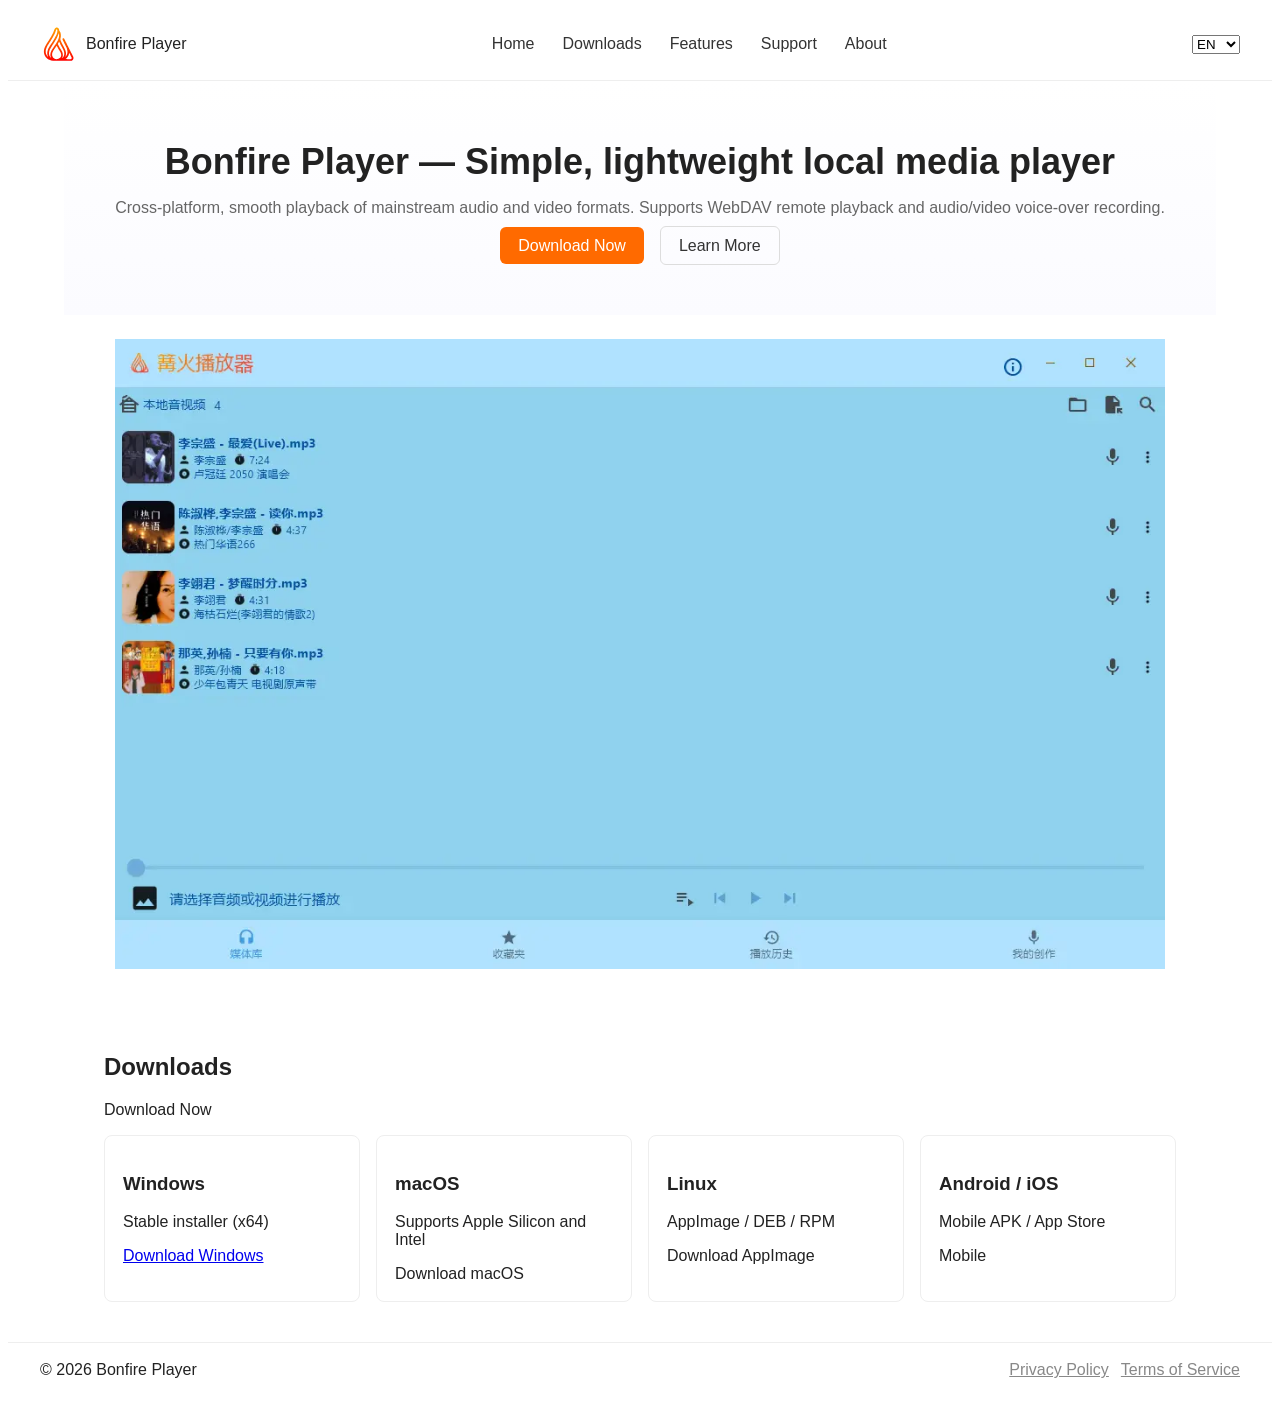
==== index.html @ be35556c "deploy: deploy site via nuxt generate" ====
<!DOCTYPE html><html><head><meta charset="utf-8"><meta name="viewport" content="width=device-width, initial-scale=1"><style>:root{--container-max:1200px;--container-padding:24px}.site{font-family:Arial,Microsoft Yahei,sans-serif;color:#222;display:flex;flex-direction:column;min-height:100vh}.container{max-width:var(--container-max);margin:0 auto;padding:0 var(--container-padding);box-sizing:border-box}.site-header{border-bottom:1px solid #eee}.header-inner{justify-content:space-between;padding:18px 0}.header-inner,.logo{display:flex;align-items:center}.logo{gap:10px}.logo img{height:36px}.nav{display:flex;gap:12px}.nav a{color:#333;text-decoration:none;padding:6px 8px;border-radius:4px}.nav a:hover{background:#00000008}.lang{font-size:14px;color:#666}main{flex:1}main>*{max-width:var(--container-max);margin:0 auto;padding:0 var(--container-padding);box-sizing:border-box}.hero{padding:60px 0;text-align:center;background:linear-gradient(180deg,#fff,#fbfbff)}.hero h1{font-size:36px;margin:0 0 10px}.hero p{color:#666;margin-bottom:20px}.cta .btn{margin:0 8px;padding:10px 18px;border-radius:6px;text-decoration:none}.btn.primary{background:#ff6a00;color:#fff}.btn.ghost{background:transparent;border:1px solid #ddd;color:#333}.page{padding:40px 80px}.cards{display:flex;flex-wrap:wrap;gap:16px}.card{flex:1 1 200px;border:1px solid #eee;padding:18px;border-radius:8px}.faq,.features,.support{padding-top:24px;border-top:1px solid #f5f5f5}.site-footer{margin-top:auto;border-top:1px solid #eee}.footer-inner{display:flex;justify-content:space-between;align-items:center;padding:18px 0}.links a{margin-left:12px;color:#888}@media(max-width:900px){:root{--container-padding:16px}.header-inner{padding:12px 0}}@media(max-width:700px){.cards{flex-direction:column}}@media(max-width:600px){:root{--container-max:100%;--container-padding:12px}.container{padding:0 var(--container-padding)}.header-inner{flex-direction:column;align-items:flex-start;gap:10px}.logo img{height:30px}.nav{display:flex;flex-wrap:wrap;gap:8px}.nav a{display:inline-block;padding:8px 10px}.hero{padding:40px 0}.hero h1{font-size:28px}.page{padding:20px}.footer-inner{flex-direction:column;align-items:flex-start;gap:8px}.card{flex:1 1 100%}img,video{max-width:100%;height:auto}main>*{padding:0 var(--container-padding)}}</style><style>.site[data-v-07a62dbf]{font-family:Arial,Microsoft Yahei,sans-serif;color:#222;display:flex;flex-direction:column;min-height:100vh}.site-header[data-v-07a62dbf]{justify-content:space-between;padding:20px 40px;border-bottom:1px solid #eee}.logo[data-v-07a62dbf],.site-header[data-v-07a62dbf]{display:flex;align-items:center}.logo[data-v-07a62dbf]{gap:10px}.logo img[data-v-07a62dbf]{height:36px}.nav a[data-v-07a62dbf]{margin:0 12px;color:#333;text-decoration:none}.lang[data-v-07a62dbf]{font-size:14px;color:#666}.hero[data-v-07a62dbf]{padding:60px 40px;text-align:center;background:linear-gradient(180deg,#fff,#fbfbff)}.hero h1[data-v-07a62dbf]{font-size:36px;margin:0 0 10px}.hero p[data-v-07a62dbf]{color:#666;margin-bottom:20px}.cta .btn[data-v-07a62dbf]{margin:0 8px;padding:10px 18px;border-radius:6px;text-decoration:none}.btn.primary[data-v-07a62dbf]{background:#ff6a00;color:#fff}.btn.ghost[data-v-07a62dbf]{background:transparent;border:1px solid #ddd;color:#333}.download[data-v-07a62dbf]{padding:40px}.cards[data-v-07a62dbf]{display:flex;flex-wrap:wrap;gap:16px}.card[data-v-07a62dbf]{flex:1 1 200px;border:1px solid #eee;padding:18px;border-radius:8px}.faq[data-v-07a62dbf],.features[data-v-07a62dbf],.support[data-v-07a62dbf]{padding:40px;border-top:1px solid #f5f5f5}.site-footer[data-v-07a62dbf]{margin-top:auto;padding:20px 40px;border-top:1px solid #eee;display:flex;justify-content:space-between}.links a[data-v-07a62dbf]{margin-left:12px;color:#888}@media(max-width:700px){.cards[data-v-07a62dbf]{flex-direction:column}.nav[data-v-07a62dbf]{display:none}}.preview[data-v-07a62dbf]{display:flex;align-items:center;justify-content:center;padding:24px 12px;overflow:hidden}.preview img[data-v-07a62dbf]{max-width:100%;height:auto;max-height:70vh;-o-object-fit:contain;object-fit:contain;display:block;margin:0 auto}@media(max-width:600px){.preview[data-v-07a62dbf]{padding:16px 10px}.preview img[data-v-07a62dbf]{max-height:65vh}}</style><link rel="preload" as="fetch" crossorigin="anonymous" href="/_payload.json?a47797df-614f-4fde-879a-c2c2ec5fcfe7"><link rel="modulepreload" as="script" crossorigin href="/_nuxt/D3Mue1WK.js"><link rel="modulepreload" as="script" crossorigin href="/_nuxt/yyrCfCM7.js"><link rel="modulepreload" as="script" crossorigin href="/_nuxt/DlAUqK2U.js"><script type="module" src="/_nuxt/D3Mue1WK.js" crossorigin></script></head><body><div id="__nuxt"><div class="site"><header class="site-header"><div class="container header-inner"><div class="logo"><img src="/logo.svg" alt="Bonfire Player"><span>篝火播放器</span></div><nav class="nav"><a aria-current="page" href="/" class="router-link-active router-link-exact-active">首页</a><a href="/downloads" class="">下载</a><a href="/features" class="">功能介绍</a><a href="/support" class="">帮助与支持</a><a href="/about" class="">关于我们</a></nav><select class="lang-select"><option value="en">EN</option><option value="zh" selected>中文</option></select></div></header><main><div class="container"><div data-v-07a62dbf><section class="hero" data-v-07a62dbf><h1 data-v-07a62dbf>篝火播放器 — 简洁、轻量的本地媒体播放器</h1><p data-v-07a62dbf>跨平台、流畅播放主流音视频格式，支持 WebDAV 远程播放与音视频配音录制。</p><div class="cta" data-v-07a62dbf><a href="/downloads" class="btn primary" data-v-07a62dbf>立即下载</a><a href="/features" class="btn ghost" data-v-07a62dbf>了解更多</a></div></section><section class="preview" data-v-07a62dbf><img src="/assets/img/app-cut.webp" alt="篝火播放器 预览图" data-v-07a62dbf></section><section id="download" class="download" data-v-07a62dbf><h2 data-v-07a62dbf>下载</h2><p data-v-07a62dbf>立即下载</p><div class="cards" data-v-07a62dbf><div class="card" data-v-07a62dbf><h3 data-v-07a62dbf>Windows</h3><p data-v-07a62dbf>稳定安装程序（x64）</p><a class="btn" href="https://atomgit.com/feefyyu/bonfire-player/releases/download/v1.0.0/BonfirePlayer-x86_64-v1.0.0.exe" target="_blank" rel="noopener noreferrer" data-v-07a62dbf>下载 Windows</a></div><div class="card" data-v-07a62dbf><h3 data-v-07a62dbf>macOS</h3><p data-v-07a62dbf>支持 Apple Silicon 与 Intel</p><a class="btn" data-v-07a62dbf>下载 macOS</a></div><div class="card" data-v-07a62dbf><h3 data-v-07a62dbf>Linux</h3><p data-v-07a62dbf>AppImage / DEB / RPM</p><a class="btn" data-v-07a62dbf>下载 AppImage</a></div><div class="card" data-v-07a62dbf><h3 data-v-07a62dbf>Android / iOS</h3><p data-v-07a62dbf>移动 APK / App Store</p><a class="btn" data-v-07a62dbf>移动端</a></div></div></section></div></div></main><footer class="site-footer"><div class="container footer-inner"><div>© 2026 篝火播放器</div><div class="links"><a href="/privacy" class="">隐私政策</a><a href="/terms" class="">用户协议</a></div></div></footer></div></div><div id="teleports"></div><script>window.__NUXT__={};window.__NUXT__.config={public:{},app:{baseURL:"/",buildId:"a47797df-614f-4fde-879a-c2c2ec5fcfe7",buildAssetsDir:"/_nuxt/",cdnURL:""}}</script><script type="application/json" data-nuxt-data="nuxt-app" data-ssr="true" id="__NUXT_DATA__" data-src="/_payload.json?a47797df-614f-4fde-879a-c2c2ec5fcfe7">[{"state":1,"once":3,"_errors":4,"serverRendered":6,"path":7,"prerenderedAt":8},["Reactive",2],{},["Set"],["ShallowReactive",5],{},true,"\u002F",1780708568123]</script></body></html>
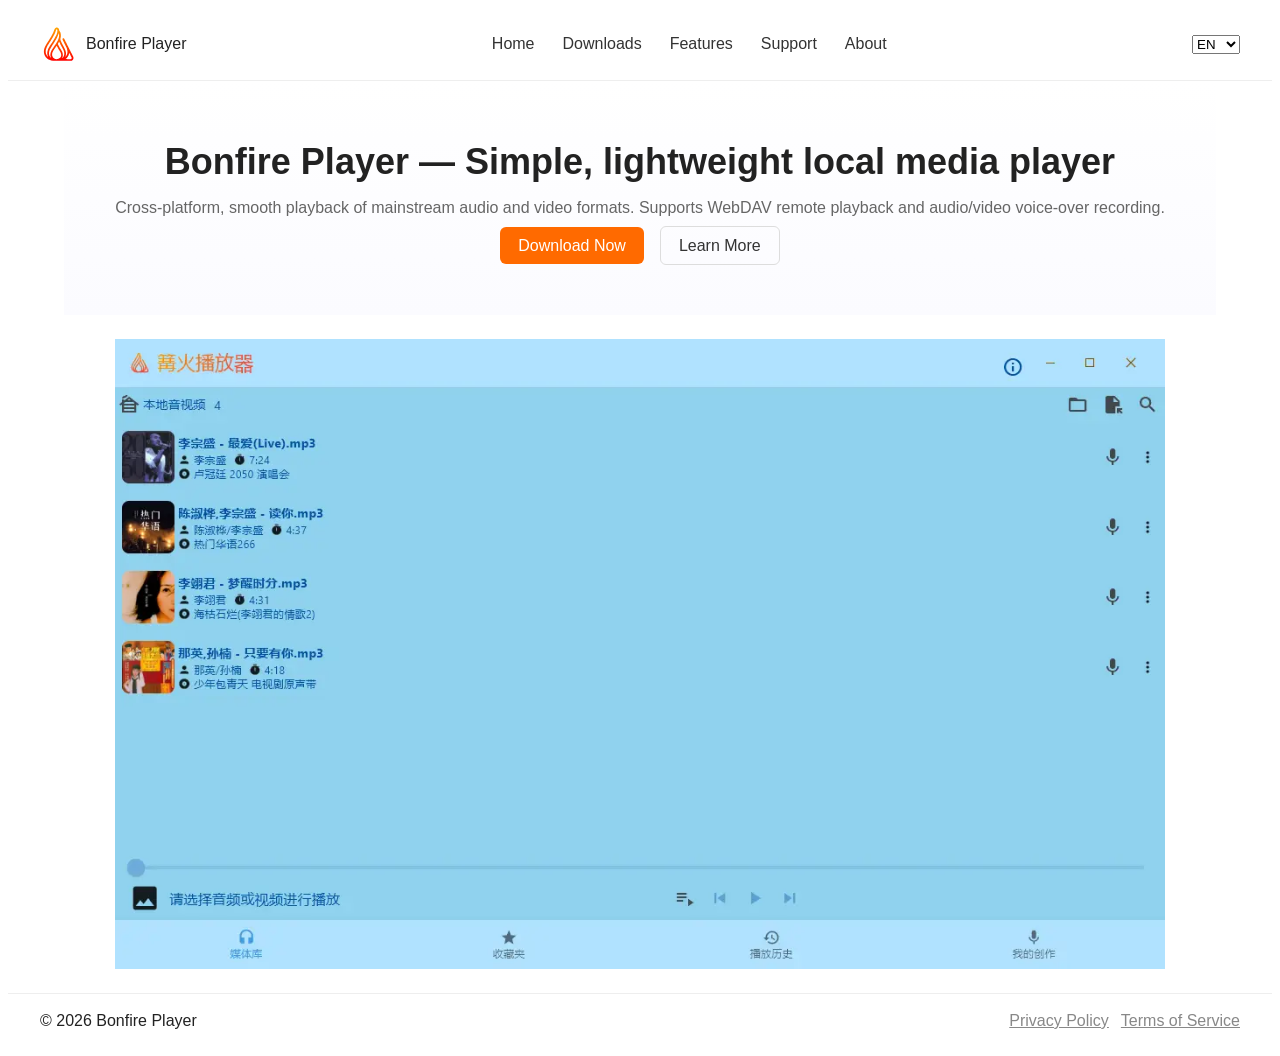
==== commit c32d8653: "发布新的版本" ====
--- a/index.html
+++ b/index.html
@@ -1 +1 @@
-<!DOCTYPE html><html><head><meta charset="utf-8"><meta name="viewport" content="width=device-width, initial-scale=1"><style>:root{--container-max:1200px;--container-padding:24px}.site{font-family:Arial,Microsoft Yahei,sans-serif;color:#222;display:flex;flex-direction:column;min-height:100vh}.container{max-width:var(--container-max);margin:0 auto;padding:0 var(--container-padding);box-sizing:border-box}.site-header{border-bottom:1px solid #eee}.header-inner{justify-content:space-between;padding:18px 0}.header-inner,.logo{display:flex;align-items:center}.logo{gap:10px}.logo img{height:36px}.nav{display:flex;gap:12px}.nav a{color:#333;text-decoration:none;padding:6px 8px;border-radius:4px}.nav a:hover{background:#00000008}.lang{font-size:14px;color:#666}main{flex:1}main>*{max-width:var(--container-max);margin:0 auto;padding:0 var(--container-padding);box-sizing:border-box}.hero{padding:60px 0;text-align:center;background:linear-gradient(180deg,#fff,#fbfbff)}.hero h1{font-size:36px;margin:0 0 10px}.hero p{color:#666;margin-bottom:20px}.cta .btn{margin:0 8px;padding:10px 18px;border-radius:6px;text-decoration:none}.btn.primary{background:#ff6a00;color:#fff}.btn.ghost{background:transparent;border:1px solid #ddd;color:#333}.page{padding:40px 80px}.cards{display:flex;flex-wrap:wrap;gap:16px}.card{flex:1 1 200px;border:1px solid #eee;padding:18px;border-radius:8px}.faq,.features,.support{padding-top:24px;border-top:1px solid #f5f5f5}.site-footer{margin-top:auto;border-top:1px solid #eee}.footer-inner{display:flex;justify-content:space-between;align-items:center;padding:18px 0}.links a{margin-left:12px;color:#888}@media(max-width:900px){:root{--container-padding:16px}.header-inner{padding:12px 0}}@media(max-width:700px){.cards{flex-direction:column}}@media(max-width:600px){:root{--container-max:100%;--container-padding:12px}.container{padding:0 var(--container-padding)}.header-inner{flex-direction:column;align-items:flex-start;gap:10px}.logo img{height:30px}.nav{display:flex;flex-wrap:wrap;gap:8px}.nav a{display:inline-block;padding:8px 10px}.hero{padding:40px 0}.hero h1{font-size:28px}.page{padding:20px}.footer-inner{flex-direction:column;align-items:flex-start;gap:8px}.card{flex:1 1 100%}img,video{max-width:100%;height:auto}main>*{padding:0 var(--container-padding)}}</style><style>.site[data-v-07a62dbf]{font-family:Arial,Microsoft Yahei,sans-serif;color:#222;display:flex;flex-direction:column;min-height:100vh}.site-header[data-v-07a62dbf]{justify-content:space-between;padding:20px 40px;border-bottom:1px solid #eee}.logo[data-v-07a62dbf],.site-header[data-v-07a62dbf]{display:flex;align-items:center}.logo[data-v-07a62dbf]{gap:10px}.logo img[data-v-07a62dbf]{height:36px}.nav a[data-v-07a62dbf]{margin:0 12px;color:#333;text-decoration:none}.lang[data-v-07a62dbf]{font-size:14px;color:#666}.hero[data-v-07a62dbf]{padding:60px 40px;text-align:center;background:linear-gradient(180deg,#fff,#fbfbff)}.hero h1[data-v-07a62dbf]{font-size:36px;margin:0 0 10px}.hero p[data-v-07a62dbf]{color:#666;margin-bottom:20px}.cta .btn[data-v-07a62dbf]{margin:0 8px;padding:10px 18px;border-radius:6px;text-decoration:none}.btn.primary[data-v-07a62dbf]{background:#ff6a00;color:#fff}.btn.ghost[data-v-07a62dbf]{background:transparent;border:1px solid #ddd;color:#333}.download[data-v-07a62dbf]{padding:40px}.cards[data-v-07a62dbf]{display:flex;flex-wrap:wrap;gap:16px}.card[data-v-07a62dbf]{flex:1 1 200px;border:1px solid #eee;padding:18px;border-radius:8px}.faq[data-v-07a62dbf],.features[data-v-07a62dbf],.support[data-v-07a62dbf]{padding:40px;border-top:1px solid #f5f5f5}.site-footer[data-v-07a62dbf]{margin-top:auto;padding:20px 40px;border-top:1px solid #eee;display:flex;justify-content:space-between}.links a[data-v-07a62dbf]{margin-left:12px;color:#888}@media(max-width:700px){.cards[data-v-07a62dbf]{flex-direction:column}.nav[data-v-07a62dbf]{display:none}}.preview[data-v-07a62dbf]{display:flex;align-items:center;justify-content:center;padding:24px 12px;overflow:hidden}.preview img[data-v-07a62dbf]{max-width:100%;height:auto;max-height:70vh;-o-object-fit:contain;object-fit:contain;display:block;margin:0 auto}@media(max-width:600px){.preview[data-v-07a62dbf]{padding:16px 10px}.preview img[data-v-07a62dbf]{max-height:65vh}}</style><link rel="preload" as="fetch" crossorigin="anonymous" href="/_payload.json?a47797df-614f-4fde-879a-c2c2ec5fcfe7"><link rel="modulepreload" as="script" crossorigin href="/_nuxt/D3Mue1WK.js"><link rel="modulepreload" as="script" crossorigin href="/_nuxt/yyrCfCM7.js"><link rel="modulepreload" as="script" crossorigin href="/_nuxt/DlAUqK2U.js"><script type="module" src="/_nuxt/D3Mue1WK.js" crossorigin></script></head><body><div id="__nuxt"><div class="site"><header class="site-header"><div class="container header-inner"><div class="logo"><img src="/logo.svg" alt="Bonfire Player"><span>篝火播放器</span></div><nav class="nav"><a aria-current="page" href="/" class="router-link-active router-link-exact-active">首页</a><a href="/downloads" class="">下载</a><a href="/features" class="">功能介绍</a><a href="/support" class="">帮助与支持</a><a href="/about" class="">关于我们</a></nav><select class="lang-select"><option value="en">EN</option><option value="zh" selected>中文</option></select></div></header><main><div class="container"><div data-v-07a62dbf><section class="hero" data-v-07a62dbf><h1 data-v-07a62dbf>篝火播放器 — 简洁、轻量的本地媒体播放器</h1><p data-v-07a62dbf>跨平台、流畅播放主流音视频格式，支持 WebDAV 远程播放与音视频配音录制。</p><div class="cta" data-v-07a62dbf><a href="/downloads" class="btn primary" data-v-07a62dbf>立即下载</a><a href="/features" class="btn ghost" data-v-07a62dbf>了解更多</a></div></section><section class="preview" data-v-07a62dbf><img src="/assets/img/app-cut.webp" alt="篝火播放器 预览图" data-v-07a62dbf></section><section id="download" class="download" data-v-07a62dbf><h2 data-v-07a62dbf>下载</h2><p data-v-07a62dbf>立即下载</p><div class="cards" data-v-07a62dbf><div class="card" data-v-07a62dbf><h3 data-v-07a62dbf>Windows</h3><p data-v-07a62dbf>稳定安装程序（x64）</p><a class="btn" href="https://atomgit.com/feefyyu/bonfire-player/releases/download/v1.0.0/BonfirePlayer-x86_64-v1.0.0.exe" target="_blank" rel="noopener noreferrer" data-v-07a62dbf>下载 Windows</a></div><div class="card" data-v-07a62dbf><h3 data-v-07a62dbf>macOS</h3><p data-v-07a62dbf>支持 Apple Silicon 与 Intel</p><a class="btn" data-v-07a62dbf>下载 macOS</a></div><div class="card" data-v-07a62dbf><h3 data-v-07a62dbf>Linux</h3><p data-v-07a62dbf>AppImage / DEB / RPM</p><a class="btn" data-v-07a62dbf>下载 AppImage</a></div><div class="card" data-v-07a62dbf><h3 data-v-07a62dbf>Android / iOS</h3><p data-v-07a62dbf>移动 APK / App Store</p><a class="btn" data-v-07a62dbf>移动端</a></div></div></section></div></div></main><footer class="site-footer"><div class="container footer-inner"><div>© 2026 篝火播放器</div><div class="links"><a href="/privacy" class="">隐私政策</a><a href="/terms" class="">用户协议</a></div></div></footer></div></div><div id="teleports"></div><script>window.__NUXT__={};window.__NUXT__.config={public:{},app:{baseURL:"/",buildId:"a47797df-614f-4fde-879a-c2c2ec5fcfe7",buildAssetsDir:"/_nuxt/",cdnURL:""}}</script><script type="application/json" data-nuxt-data="nuxt-app" data-ssr="true" id="__NUXT_DATA__" data-src="/_payload.json?a47797df-614f-4fde-879a-c2c2ec5fcfe7">[{"state":1,"once":3,"_errors":4,"serverRendered":6,"path":7,"prerenderedAt":8},["Reactive",2],{},["Set"],["ShallowReactive",5],{},true,"\u002F",1780708568123]</script></body></html>+<!DOCTYPE html><html><head><meta charset="utf-8"><meta name="viewport" content="width=device-width, initial-scale=1"><style>:root{--container-max:1200px;--container-padding:24px}.site{font-family:Arial,Microsoft Yahei,sans-serif;color:#222;display:flex;flex-direction:column;min-height:100vh}.container{max-width:var(--container-max);margin:0 auto;padding:0 var(--container-padding);box-sizing:border-box}.site-header{border-bottom:1px solid #eee}.header-inner{justify-content:space-between;padding:18px 0}.header-inner,.logo{display:flex;align-items:center}.logo{gap:10px}.logo img{height:36px}.nav{display:flex;gap:12px}.nav a{color:#333;text-decoration:none;padding:6px 8px;border-radius:4px}.nav a:hover{background:#00000008}.lang{font-size:14px;color:#666}main{flex:1}main>*{max-width:var(--container-max);margin:0 auto;padding:0 var(--container-padding);box-sizing:border-box}.hero{padding:60px 0;text-align:center;background:linear-gradient(180deg,#fff,#fbfbff)}.hero h1{font-size:36px;margin:0 0 10px}.hero p{color:#666;margin-bottom:20px}.cta .btn{margin:0 8px;padding:10px 18px;border-radius:6px;text-decoration:none}.btn.primary{background:#ff6a00;color:#fff}.btn.ghost{background:transparent;border:1px solid #ddd;color:#333}.page{padding:40px 80px}.cards{display:flex;flex-wrap:wrap;gap:16px}.card{flex:1 1 200px;border:1px solid #eee;padding:18px;border-radius:8px}.faq,.features,.support{padding-top:24px;border-top:1px solid #f5f5f5}.site-footer{margin-top:auto;border-top:1px solid #eee}.footer-inner{display:flex;justify-content:space-between;align-items:center;padding:18px 0}.links a{margin-left:12px;color:#888}@media(max-width:900px){:root{--container-padding:16px}.header-inner{padding:12px 0}}@media(max-width:700px){.cards{flex-direction:column}}@media(max-width:600px){:root{--container-max:100%;--container-padding:12px}.container{padding:0 var(--container-padding)}.header-inner{flex-direction:column;align-items:flex-start;gap:10px}.logo img{height:30px}.nav{display:flex;flex-wrap:wrap;gap:8px}.nav a{display:inline-block;padding:8px 10px}.hero{padding:40px 0}.hero h1{font-size:28px}.page{padding:20px}.footer-inner{flex-direction:column;align-items:flex-start;gap:8px}.card{flex:1 1 100%}img,video{max-width:100%;height:auto}main>*{padding:0 var(--container-padding)}}</style><style>.site[data-v-a9f905f3]{font-family:Arial,Microsoft Yahei,sans-serif;color:#222;display:flex;flex-direction:column;min-height:100vh}.site-header[data-v-a9f905f3]{justify-content:space-between;padding:20px 40px;border-bottom:1px solid #eee}.logo[data-v-a9f905f3],.site-header[data-v-a9f905f3]{display:flex;align-items:center}.logo[data-v-a9f905f3]{gap:10px}.logo img[data-v-a9f905f3]{height:36px}.nav a[data-v-a9f905f3]{margin:0 12px;color:#333;text-decoration:none}.lang[data-v-a9f905f3]{font-size:14px;color:#666}.hero[data-v-a9f905f3]{padding:60px 40px;text-align:center;background:linear-gradient(180deg,#fff,#fbfbff)}.hero h1[data-v-a9f905f3]{font-size:36px;margin:0 0 10px}.hero p[data-v-a9f905f3]{color:#666;margin-bottom:20px}.cta .btn[data-v-a9f905f3]{margin:0 8px;padding:10px 18px;border-radius:6px;text-decoration:none}.btn.primary[data-v-a9f905f3]{background:#ff6a00;color:#fff}.btn.ghost[data-v-a9f905f3]{background:transparent;border:1px solid #ddd;color:#333}.download[data-v-a9f905f3]{padding:40px}.cards[data-v-a9f905f3]{display:flex;flex-wrap:wrap;gap:16px}.card[data-v-a9f905f3]{flex:1 1 200px;border:1px solid #eee;padding:18px;border-radius:8px}.faq[data-v-a9f905f3],.features[data-v-a9f905f3],.support[data-v-a9f905f3]{padding:40px;border-top:1px solid #f5f5f5}.site-footer[data-v-a9f905f3]{margin-top:auto;padding:20px 40px;border-top:1px solid #eee;display:flex;justify-content:space-between}.links a[data-v-a9f905f3]{margin-left:12px;color:#888}@media(max-width:700px){.cards[data-v-a9f905f3]{flex-direction:column}.nav[data-v-a9f905f3]{display:none}}.preview[data-v-a9f905f3]{display:flex;align-items:center;justify-content:center;padding:24px 12px;overflow:hidden}.preview img[data-v-a9f905f3]{max-width:100%;height:auto;max-height:70vh;-o-object-fit:contain;object-fit:contain;display:block;margin:0 auto}@media(max-width:600px){.preview[data-v-a9f905f3]{padding:16px 10px}.preview img[data-v-a9f905f3]{max-height:65vh}}</style><link rel="preload" as="fetch" crossorigin="anonymous" href="/_payload.json?8229dd1e-0ba7-4257-a3a9-0c222e1d1b9e"><link rel="modulepreload" as="script" crossorigin href="/_nuxt/DxCFzqXx.js"><link rel="modulepreload" as="script" crossorigin href="/_nuxt/UYG90HQf.js"><link rel="modulepreload" as="script" crossorigin href="/_nuxt/DlAUqK2U.js"><script type="module" src="/_nuxt/DxCFzqXx.js" crossorigin></script></head><body><div id="__nuxt"><div class="site"><header class="site-header"><div class="container header-inner"><div class="logo"><img src="/logo.svg" alt="Bonfire Player"><span>篝火播放器</span></div><nav class="nav"><a aria-current="page" href="/" class="router-link-active router-link-exact-active">首页</a><a href="/downloads" class="">下载</a><a href="/features" class="">功能介绍</a><a href="/support" class="">帮助与支持</a><a href="/about" class="">关于我们</a></nav><select class="lang-select"><option value="en">EN</option><option value="zh" selected>中文</option></select></div></header><main><div class="container"><div data-v-a9f905f3><section class="hero" data-v-a9f905f3><h1 data-v-a9f905f3>篝火播放器 — 简洁、轻量的本地媒体播放器</h1><p data-v-a9f905f3>跨平台、流畅播放主流音视频格式，支持 WebDAV 远程播放与音视频配音录制。</p><div class="cta" data-v-a9f905f3><a href="/downloads" class="btn primary" data-v-a9f905f3>立即下载</a><a href="/features" class="btn ghost" data-v-a9f905f3>了解更多</a></div></section><section class="preview" data-v-a9f905f3><img src="/assets/img/app-cut.webp" alt="篝火播放器 预览图" data-v-a9f905f3></section></div></div></main><footer class="site-footer"><div class="container footer-inner"><div>© 2026 篝火播放器</div><div class="links"><a href="/privacy" class="">隐私政策</a><a href="/terms" class="">用户协议</a></div></div></footer></div></div><div id="teleports"></div><script>window.__NUXT__={};window.__NUXT__.config={public:{},app:{baseURL:"/",buildId:"8229dd1e-0ba7-4257-a3a9-0c222e1d1b9e",buildAssetsDir:"/_nuxt/",cdnURL:""}}</script><script type="application/json" data-nuxt-data="nuxt-app" data-ssr="true" id="__NUXT_DATA__" data-src="/_payload.json?8229dd1e-0ba7-4257-a3a9-0c222e1d1b9e">[{"state":1,"once":3,"_errors":4,"serverRendered":6,"path":7,"prerenderedAt":8},["Reactive",2],{},["Set"],["ShallowReactive",5],{},true,"\u002F",1784673957381]</script></body></html>
